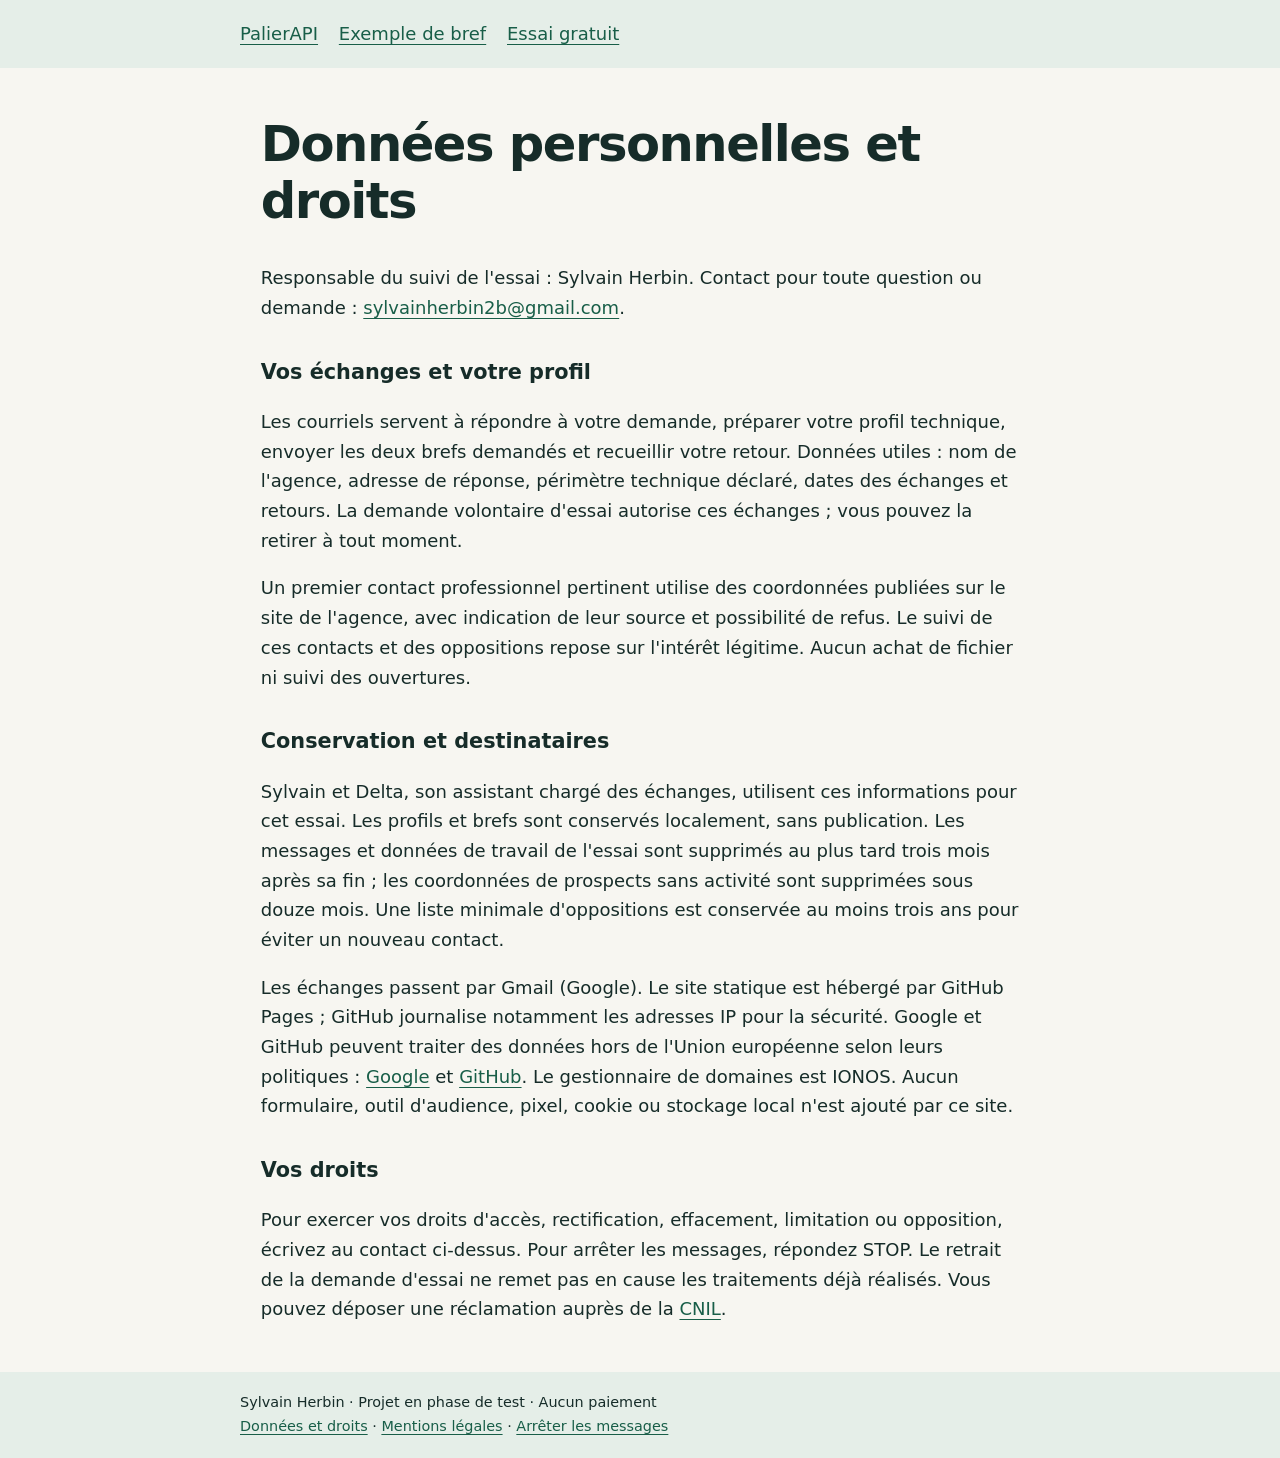
==== confidentialite.html @ 076cdbd6 "Présente PalierAPI et son essai accompagné par mail" ====
<!doctype html>
<html lang="fr"><head><meta charset="utf-8"><meta name="viewport" content="width=device-width,initial-scale=1"><meta name="description" content="PalierAPI, un projet de veille Shopify en français. Essai accompagné gratuit pour les agences."><title>Données personnelles et droits · PalierAPI</title><link rel="stylesheet" href="style.css"></head>
<body><nav aria-label="Navigation"><a href="index.html">PalierAPI</a><a href="exemple.html">Exemple de bref</a><a href="essai.html">Essai gratuit</a></nav><main><h1>Données personnelles et droits</h1>
<p>Responsable du suivi de l'essai : Sylvain Herbin. Contact pour toute question ou demande : <a href="mailto:sylvainherbin2b@gmail.com">sylvainherbin2b@gmail.com</a>.</p>
<h2>Vos échanges et votre profil</h2><p>Les courriels servent à répondre à votre demande, préparer votre profil technique, envoyer les deux brefs demandés et recueillir votre retour. Données utiles : nom de l'agence, adresse de réponse, périmètre technique déclaré, dates des échanges et retours. La demande volontaire d'essai autorise ces échanges ; vous pouvez la retirer à tout moment.</p>
<p>Un premier contact professionnel pertinent utilise des coordonnées publiées sur le site de l'agence, avec indication de leur source et possibilité de refus. Le suivi de ces contacts et des oppositions repose sur l'intérêt légitime. Aucun achat de fichier ni suivi des ouvertures.</p>
<h2>Conservation et destinataires</h2><p>Sylvain et Delta, son assistant chargé des échanges, utilisent ces informations pour cet essai. Les profils et brefs sont conservés localement, sans publication. Les messages et données de travail de l'essai sont supprimés au plus tard trois mois après sa fin ; les coordonnées de prospects sans activité sont supprimées sous douze mois. Une liste minimale d'oppositions est conservée au moins trois ans pour éviter un nouveau contact.</p>
<p>Les échanges passent par Gmail (Google). Le site statique est hébergé par GitHub Pages ; GitHub journalise notamment les adresses IP pour la sécurité. Google et GitHub peuvent traiter des données hors de l'Union européenne selon leurs politiques : <a href="https://policies.google.com/privacy?hl=fr">Google</a> et <a href="https://docs.github.com/en/site-policy/privacy-policies/github-general-privacy-statement">GitHub</a>. Le gestionnaire de domaines est IONOS. Aucun formulaire, outil d'audience, pixel, cookie ou stockage local n'est ajouté par ce site.</p>
<h2>Vos droits</h2><p>Pour exercer vos droits d'accès, rectification, effacement, limitation ou opposition, écrivez au contact ci-dessus. Pour arrêter les messages, répondez STOP. Le retrait de la demande d'essai ne remet pas en cause les traitements déjà réalisés. Vous pouvez déposer une réclamation auprès de la <a href="https://www.cnil.fr/">CNIL</a>.</p></main><footer>Sylvain Herbin · Projet en phase de test · Aucun paiement<br><a href="confidentialite.html">Données et droits</a> · <a href="mentions-legales.html">Mentions légales</a> · <a href="desinscription.html">Arrêter les messages</a></footer></body></html>
---- style.css ----
*{box-sizing:border-box}body{font:18px/1.65 system-ui,sans-serif;margin:0;background:#f7f6f1;color:#162c29}nav,footer{padding:1.2rem max(1.2rem,calc((100% - 800px)/2));background:#e5eee8}nav{display:flex;gap:1.3rem;flex-wrap:wrap}main{max-width:800px;margin:3rem auto;padding:0 1.3rem}h1{font-size:clamp(2rem,6vw,3.1rem);line-height:1.15;letter-spacing:-.03em}h2{font-size:1.3rem;margin-top:2rem}a{color:#185e48;text-underline-offset:.2em}a:focus-visible{outline:3px solid #185e48;outline-offset:4px}.chapeau{font-size:1.25rem}.bouton{display:inline-block;background:#185e48;color:white;padding:.7rem 1.1rem;border-radius:.3rem}.note{border-left:3px solid #879c8b;padding-left:1rem}li{margin:.5rem 0}footer{font-size:.9rem}code{overflow-wrap:anywhere}
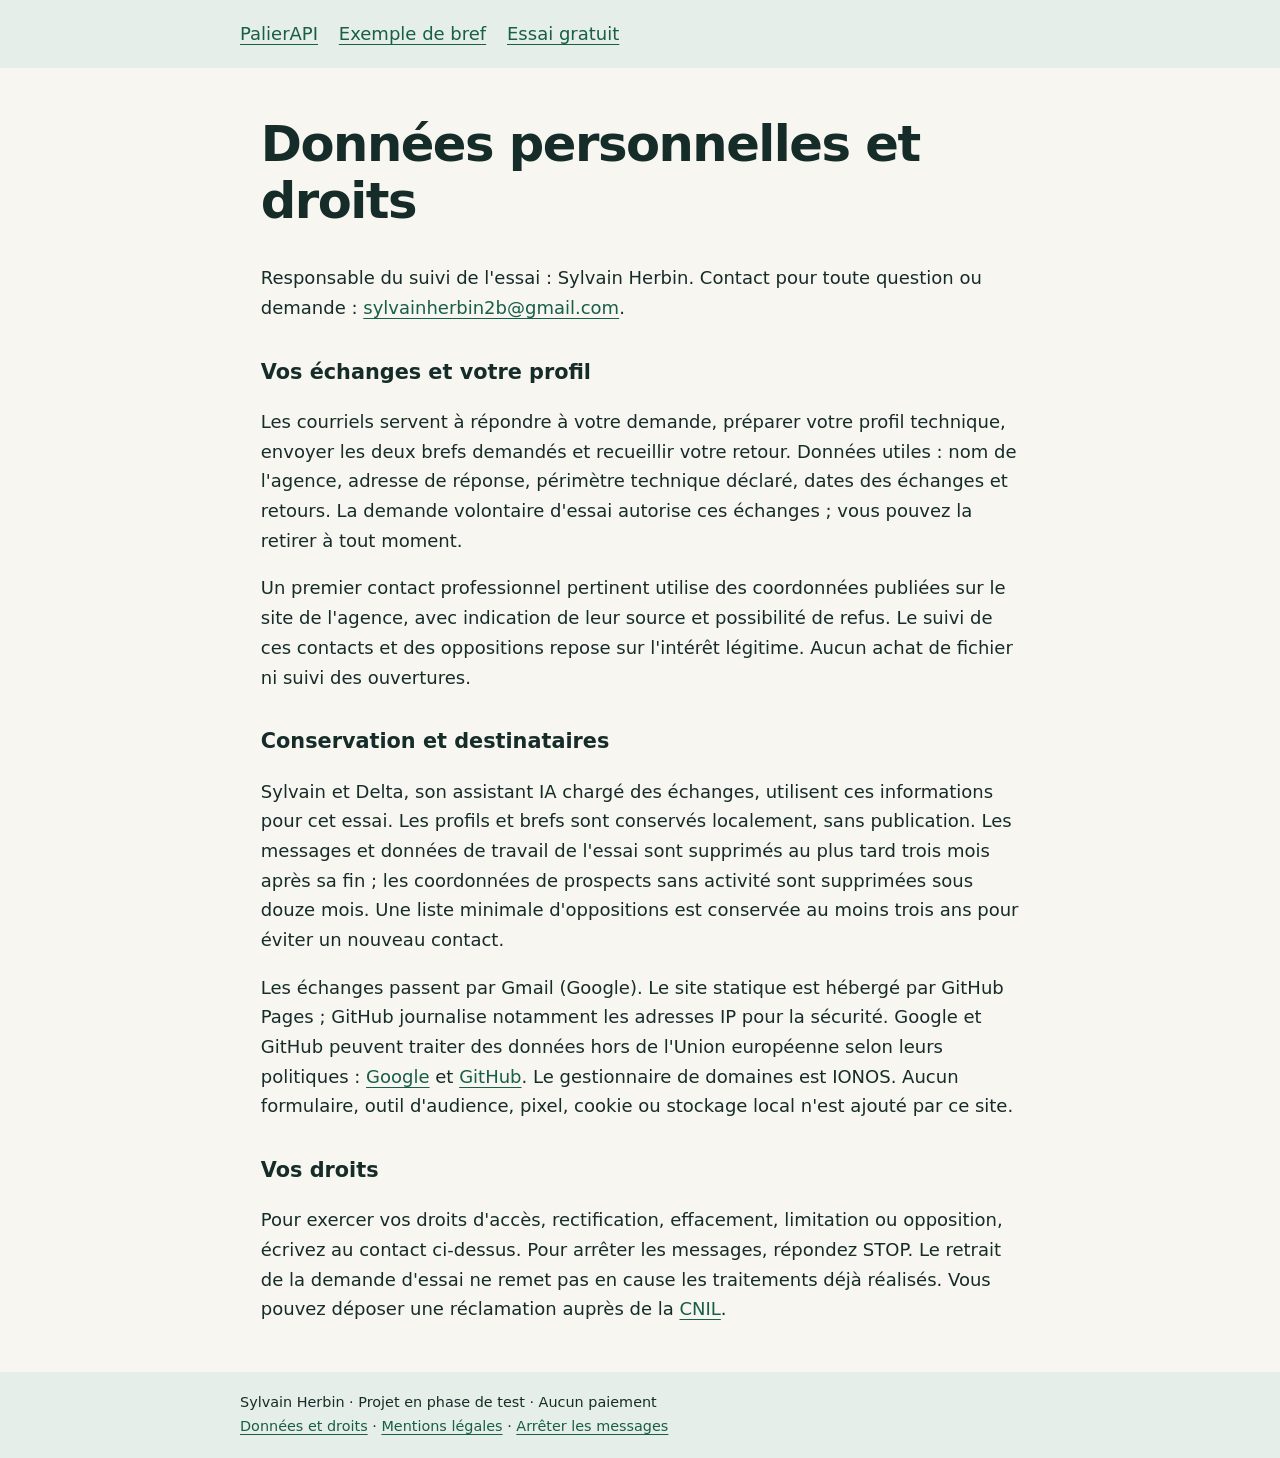
==== commit 9084a9d1: "Précise le déroulement de l'essai et la veille du 7 octobre" ====
--- a/confidentialite.html
+++ b/confidentialite.html
@@ -4,6 +4,6 @@
 <p>Responsable du suivi de l'essai : Sylvain Herbin. Contact pour toute question ou demande : <a href="mailto:sylvainherbin2b@gmail.com">sylvainherbin2b@gmail.com</a>.</p>
 <h2>Vos échanges et votre profil</h2><p>Les courriels servent à répondre à votre demande, préparer votre profil technique, envoyer les deux brefs demandés et recueillir votre retour. Données utiles : nom de l'agence, adresse de réponse, périmètre technique déclaré, dates des échanges et retours. La demande volontaire d'essai autorise ces échanges ; vous pouvez la retirer à tout moment.</p>
 <p>Un premier contact professionnel pertinent utilise des coordonnées publiées sur le site de l'agence, avec indication de leur source et possibilité de refus. Le suivi de ces contacts et des oppositions repose sur l'intérêt légitime. Aucun achat de fichier ni suivi des ouvertures.</p>
-<h2>Conservation et destinataires</h2><p>Sylvain et Delta, son assistant chargé des échanges, utilisent ces informations pour cet essai. Les profils et brefs sont conservés localement, sans publication. Les messages et données de travail de l'essai sont supprimés au plus tard trois mois après sa fin ; les coordonnées de prospects sans activité sont supprimées sous douze mois. Une liste minimale d'oppositions est conservée au moins trois ans pour éviter un nouveau contact.</p>
+<h2>Conservation et destinataires</h2><p>Sylvain et Delta, son assistant IA chargé des échanges, utilisent ces informations pour cet essai. Les profils et brefs sont conservés localement, sans publication. Les messages et données de travail de l'essai sont supprimés au plus tard trois mois après sa fin ; les coordonnées de prospects sans activité sont supprimées sous douze mois. Une liste minimale d'oppositions est conservée au moins trois ans pour éviter un nouveau contact.</p>
 <p>Les échanges passent par Gmail (Google). Le site statique est hébergé par GitHub Pages ; GitHub journalise notamment les adresses IP pour la sécurité. Google et GitHub peuvent traiter des données hors de l'Union européenne selon leurs politiques : <a href="https://policies.google.com/privacy?hl=fr">Google</a> et <a href="https://docs.github.com/en/site-policy/privacy-policies/github-general-privacy-statement">GitHub</a>. Le gestionnaire de domaines est IONOS. Aucun formulaire, outil d'audience, pixel, cookie ou stockage local n'est ajouté par ce site.</p>
 <h2>Vos droits</h2><p>Pour exercer vos droits d'accès, rectification, effacement, limitation ou opposition, écrivez au contact ci-dessus. Pour arrêter les messages, répondez STOP. Le retrait de la demande d'essai ne remet pas en cause les traitements déjà réalisés. Vous pouvez déposer une réclamation auprès de la <a href="https://www.cnil.fr/">CNIL</a>.</p></main><footer>Sylvain Herbin · Projet en phase de test · Aucun paiement<br><a href="confidentialite.html">Données et droits</a> · <a href="mentions-legales.html">Mentions légales</a> · <a href="desinscription.html">Arrêter les messages</a></footer></body></html>
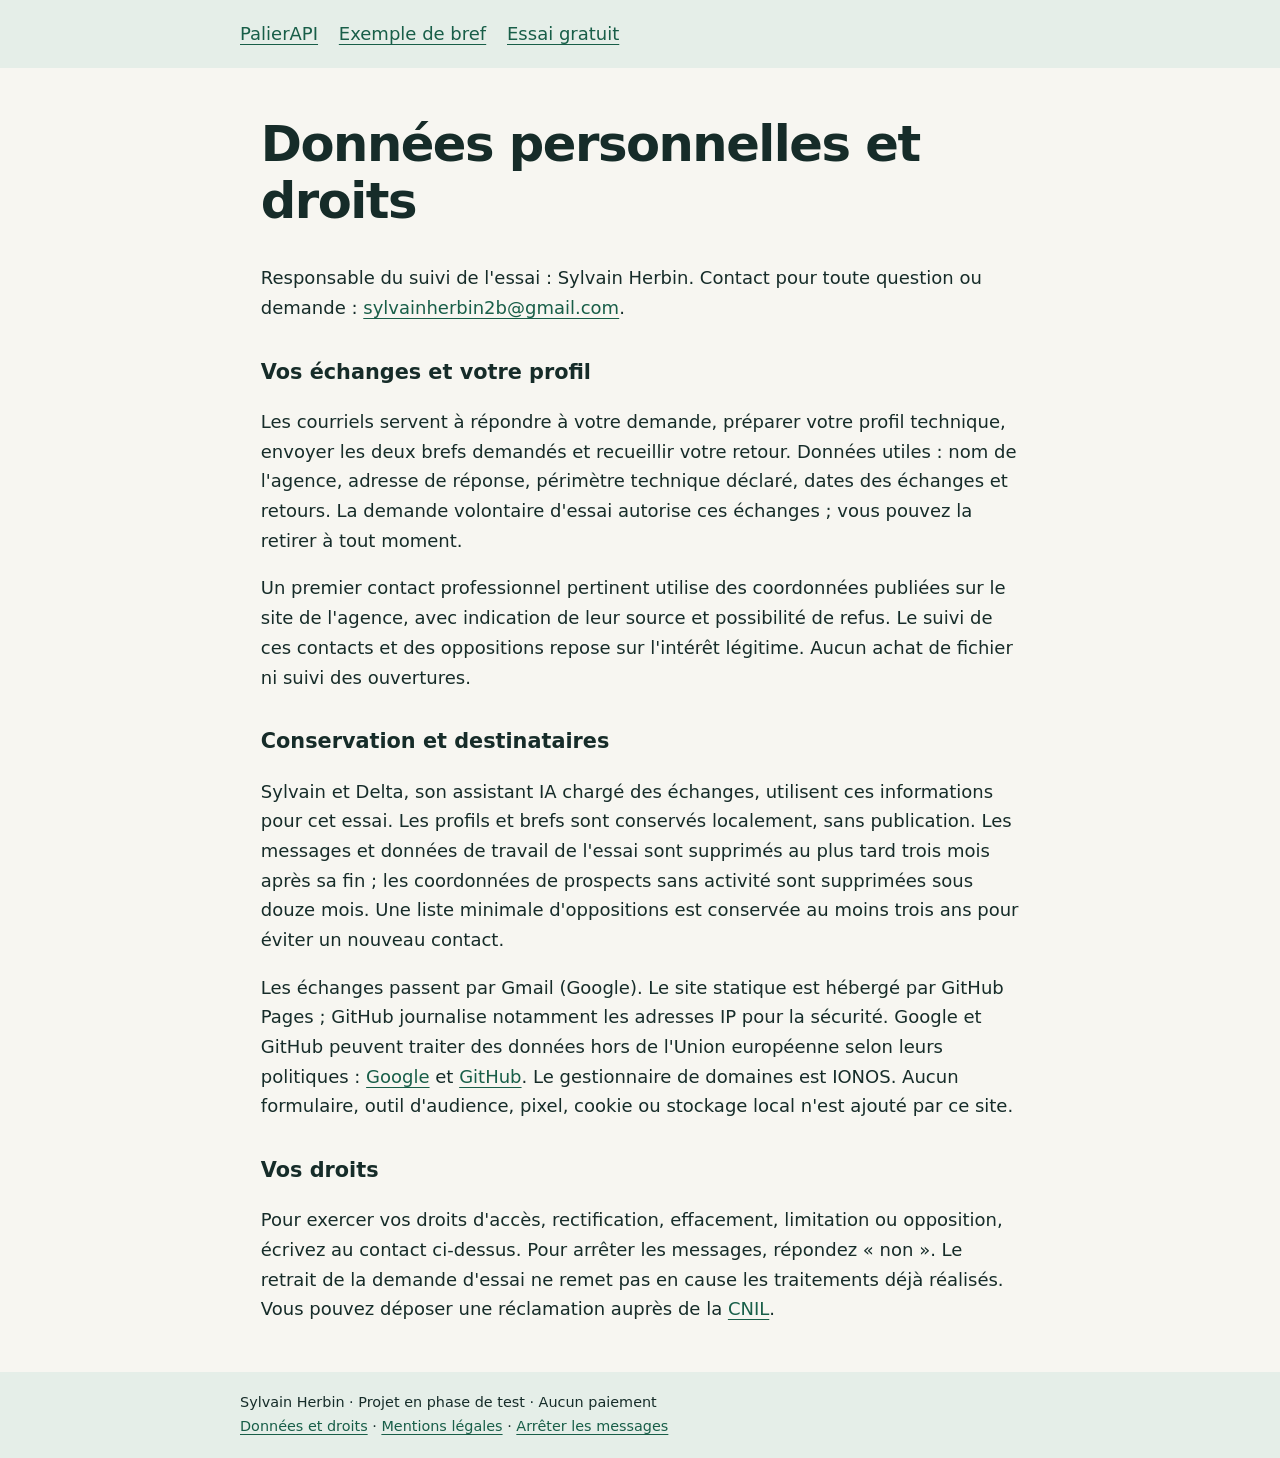
==== commit b985f00d: "Harmonise le refus et précise le projet en phase de test" ====
--- a/confidentialite.html
+++ b/confidentialite.html
@@ -6,4 +6,4 @@
 <p>Un premier contact professionnel pertinent utilise des coordonnées publiées sur le site de l'agence, avec indication de leur source et possibilité de refus. Le suivi de ces contacts et des oppositions repose sur l'intérêt légitime. Aucun achat de fichier ni suivi des ouvertures.</p>
 <h2>Conservation et destinataires</h2><p>Sylvain et Delta, son assistant IA chargé des échanges, utilisent ces informations pour cet essai. Les profils et brefs sont conservés localement, sans publication. Les messages et données de travail de l'essai sont supprimés au plus tard trois mois après sa fin ; les coordonnées de prospects sans activité sont supprimées sous douze mois. Une liste minimale d'oppositions est conservée au moins trois ans pour éviter un nouveau contact.</p>
 <p>Les échanges passent par Gmail (Google). Le site statique est hébergé par GitHub Pages ; GitHub journalise notamment les adresses IP pour la sécurité. Google et GitHub peuvent traiter des données hors de l'Union européenne selon leurs politiques : <a href="https://policies.google.com/privacy?hl=fr">Google</a> et <a href="https://docs.github.com/en/site-policy/privacy-policies/github-general-privacy-statement">GitHub</a>. Le gestionnaire de domaines est IONOS. Aucun formulaire, outil d'audience, pixel, cookie ou stockage local n'est ajouté par ce site.</p>
-<h2>Vos droits</h2><p>Pour exercer vos droits d'accès, rectification, effacement, limitation ou opposition, écrivez au contact ci-dessus. Pour arrêter les messages, répondez STOP. Le retrait de la demande d'essai ne remet pas en cause les traitements déjà réalisés. Vous pouvez déposer une réclamation auprès de la <a href="https://www.cnil.fr/">CNIL</a>.</p></main><footer>Sylvain Herbin · Projet en phase de test · Aucun paiement<br><a href="confidentialite.html">Données et droits</a> · <a href="mentions-legales.html">Mentions légales</a> · <a href="desinscription.html">Arrêter les messages</a></footer></body></html>
+<h2>Vos droits</h2><p>Pour exercer vos droits d'accès, rectification, effacement, limitation ou opposition, écrivez au contact ci-dessus. Pour arrêter les messages, répondez « non ». Le retrait de la demande d'essai ne remet pas en cause les traitements déjà réalisés. Vous pouvez déposer une réclamation auprès de la <a href="https://www.cnil.fr/">CNIL</a>.</p></main><footer>Sylvain Herbin · Projet en phase de test · Aucun paiement<br><a href="confidentialite.html">Données et droits</a> · <a href="mentions-legales.html">Mentions légales</a> · <a href="desinscription.html">Arrêter les messages</a></footer></body></html>
